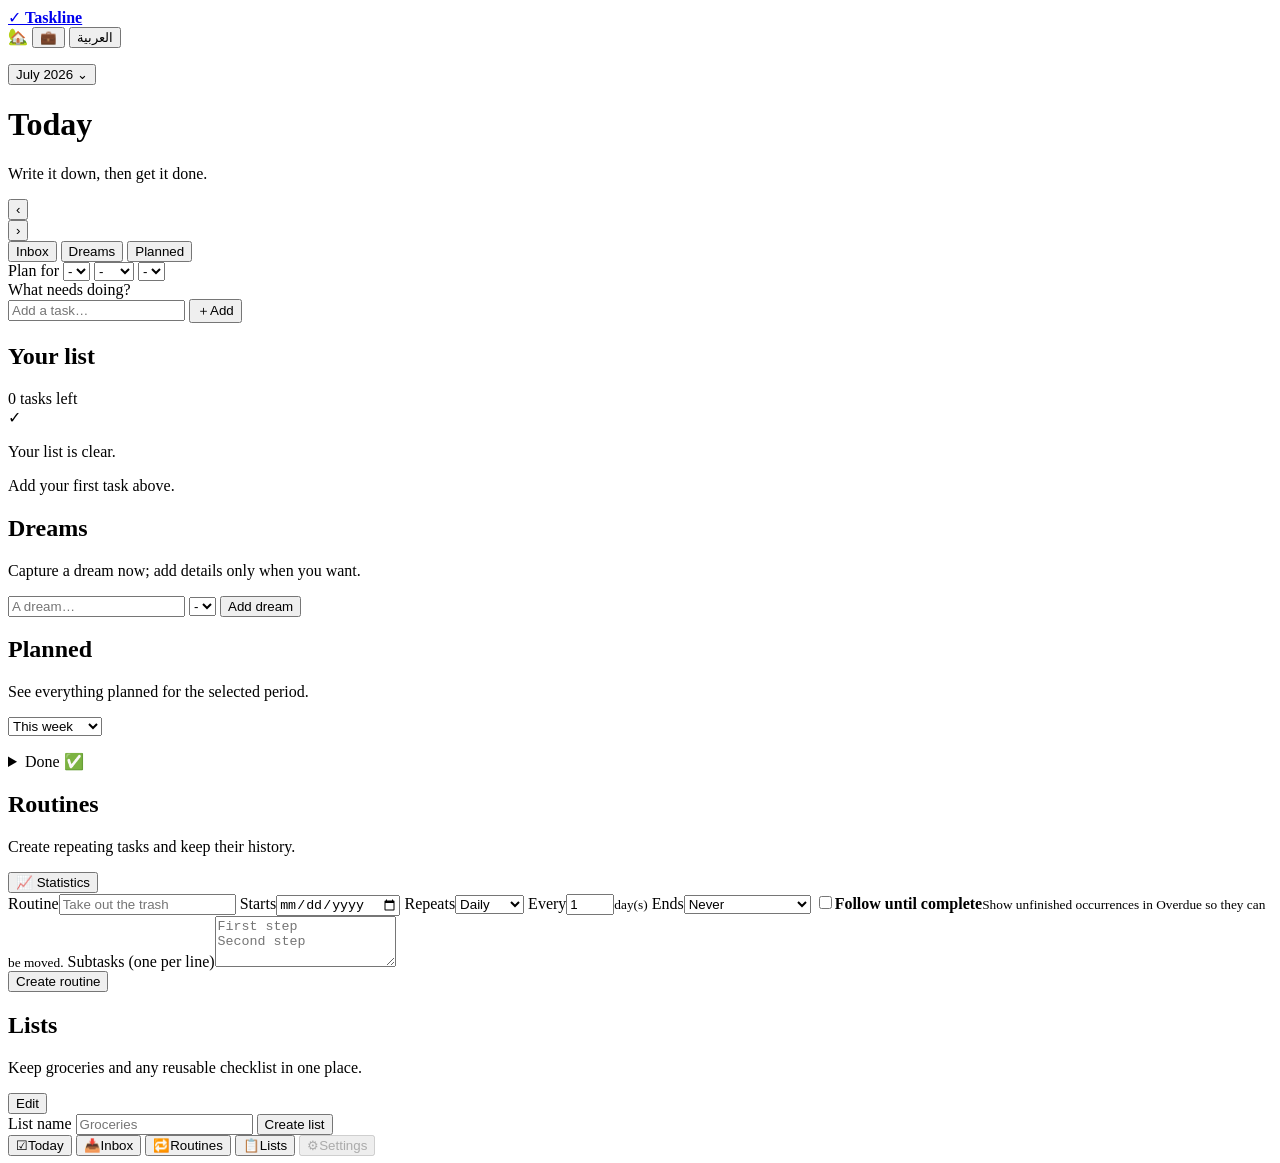
==== static/index.html @ 9ea775cc "Archive completed tasks to their completion day and reorder actions" ====
<!doctype html>
<html lang="en">
<head>
  <meta charset="utf-8">
  <meta name="viewport" content="width=device-width, initial-scale=1, viewport-fit=cover">
  <meta name="theme-color" content="#28553f">
  <meta name="color-scheme" content="light">
  <meta name="mobile-web-app-capable" content="yes">
  <meta name="apple-mobile-web-app-capable" content="yes">
  <meta name="apple-mobile-web-app-status-bar-style" content="black-translucent">
  <meta name="apple-mobile-web-app-title" content="Taskline">
  <title>Taskline</title>
  <meta name="description" content="A calm, focused checklist.">
  <link rel="icon" type="image/png" sizes="192x192" href="/icon-192.png?v=1">
  <link rel="apple-touch-icon" sizes="192x192" href="/icon-192.png?v=1">
  <link rel="manifest" href="/manifest.webmanifest">
  <link rel="stylesheet" href="/styles.css?v=15">
  <script src="/task-order.js?v=1" defer></script>
  <script src="/calendar-utils.js?v=1" defer></script>
  <script src="/app.js?v=15" defer></script>
</head>
<body>
  <header class="app-header">
    <a class="brand" href="/" aria-label="Taskline home"><span>✓</span> <strong id="brand-title">Taskline</strong></a>
    <div class="header-actions">
      <button id="install-app" class="header-action install-app" type="button" aria-label="Install Taskline" title="Install Taskline" hidden>⬇</button>
      <span id="workspace-indicator" class="workspace-indicator" role="status" aria-label="Personal space" title="Personal space">🏡</span>
      <button id="workspace-toggle" class="header-action workspace-toggle" type="button" aria-label="Switch to Work" title="Switch to Work">💼</button>
      <button id="language-toggle" class="header-action" type="button" aria-label="Change language">العربية</button>
    </div>
  </header>

  <main class="shell">
    <p id="form-error" class="error app-error" role="alert"></p>
    <p id="task-notice" class="task-notice" role="status"></p>
    <header class="page-heading">
      <div class="heading-topline date-only">
        <button id="month-picker" class="month-picker" type="button" aria-haspopup="dialog" aria-expanded="false"><span id="month-label">July 2026</span> <span aria-hidden="true">⌄</span></button>
        <button id="today-button" class="today-button" type="button" hidden>Today</button>
      </div>
      <h1 id="day-title">Today</h1>
      <p class="intro">Write it down, then get it done.</p>
    </header>

    <nav class="week-nav date-only" aria-label="Choose a day">
      <button id="previous-day" class="day-arrow" type="button" aria-label="Previous day">‹</button>
      <div id="week-strip" class="week-strip"></div>
      <button id="next-day" class="day-arrow" type="button" aria-label="Next day">›</button>
    </nav>

    <nav class="inbox-advanced-nav" aria-label="Inbox sections">
      <button id="inbox-tab" class="active" type="button">Inbox</button>
      <button id="dreams-tab" type="button">Dreams</button>
      <button id="history-tab" type="button">Planned</button>
    </nav>

    <div class="inbox-planning inbox-task-only">
      <label for="planning-kind">Plan for</label>
      <select id="planning-year" aria-label="Year"><option value="">-</option></select>
      <select id="planning-quarter" aria-label="Quarter"><option value="">-</option><option value="1">Q1</option><option value="2">Q2</option><option value="3">Q3</option><option value="4">Q4</option></select>
      <select id="planning-month" aria-label="Month"><option value="">-</option></select>
    </div>

    <form id="task-form" class="composer task-workspace" autocomplete="off">
      <label class="sr-only" for="task-input">What needs doing?</label>
      <div class="input-row">
        <input id="task-input" name="task" maxlength="280" placeholder="Add a task…" required>
        <button class="add-button" type="submit" aria-label="Add task"><span aria-hidden="true">＋</span><span class="add-label">Add</span></button>
      </div>
    </form>

    <section class="tasks-section task-workspace" aria-labelledby="tasks-heading">
      <div class="section-heading">
        <h2 id="tasks-heading">Your list</h2>
        <div class="list-tools">
          <select id="label-filter" class="label-filter" aria-label="Filter by label" hidden><option value="">All labels</option></select>
          <span id="task-count">0 tasks left</span>
        </div>
      </div>
      <div id="empty-state" class="empty-state">
        <div class="empty-mark" aria-hidden="true">✓</div>
        <p>Your list is clear.</p>
        <span>Add your first task above.</span>
      </div>
      <ol id="task-list" aria-live="polite"></ol>
      <p id="drag-hint" class="drag-hint" hidden>Hold and drag a task to reorder it.</p>
    </section>

    <section id="dreams-section" class="advanced-section">
      <form id="dream-form" class="advanced-composer">
        <div><h2>Dreams</h2><p>Capture a dream now; add details only when you want.</p></div>
        <input id="dream-title" maxlength="280" placeholder="A dream…" required>
        <select id="dream-year" aria-label="Expected year"><option value="">-</option></select>
        <button type="submit">Add dream</button>
      </form>
      <div id="dream-list" class="dream-list"></div>
    </section>

    <section id="history-section" class="advanced-section">
      <div class="history-heading"><div><h2>Planned</h2><p>See everything planned for the selected period.</p></div>
        <select id="history-period"><option value="week">This week</option><option value="month">This month</option><option value="quarter">This quarter</option><option value="tertial">This tertial</option><option value="year">This year</option></select>
      </div>
      <p id="history-range" class="history-range"></p>
      <div id="history-list" class="history-list"></div>
      <details id="done-section" class="done-section"><summary>Done ✅ <span id="done-count"></span></summary><div id="done-list" class="history-list"></div></details>
    </section>

    <section id="overdue-section" class="overdue-section" aria-labelledby="overdue-heading" hidden>
      <div class="section-heading">
        <h2 id="overdue-heading">Overdue</h2>
        <span id="overdue-count"></span>
      </div>
      <ul id="overdue-list" class="overdue-list"></ul>
    </section>

    <section id="routines-section" class="advanced-section routines-section">
      <div class="routine-hero">
        <div><h2 id="routine-heading">Routines</h2><p id="routine-description">Create repeating tasks and keep their history.</p></div>
        <button id="routine-stats-toggle" type="button" aria-expanded="false">📈 <span>Statistics</span></button>
      </div>
      <form id="routine-form" class="routine-form" autocomplete="off">
        <input id="routine-id" type="hidden">
        <label class="wide"><span id="routine-title-label">Routine</span><input id="routine-title" maxlength="280" placeholder="Take out the trash" required></label>
        <label><span id="routine-start-label">Starts</span><input id="routine-start" type="date" required></label>
        <label><span id="routine-frequency-label">Repeats</span><select id="routine-frequency"><option value="daily">Daily</option><option value="weekly">Weekly</option><option value="monthly">Monthly</option><option value="yearly">Yearly</option></select></label>
        <label><span id="routine-interval-label">Every</span><span class="interval-control"><input id="routine-interval" type="number" min="1" max="99" value="1"><small id="routine-interval-unit">day(s)</small></span></label>
        <fieldset id="routine-weekdays" class="routine-schedule wide" hidden><legend>Days of the week</legend><div class="weekday-options"><label><input type="checkbox" value="6"><span>Sun</span></label><label><input type="checkbox" value="0"><span>Mon</span></label><label><input type="checkbox" value="1"><span>Tue</span></label><label><input type="checkbox" value="2"><span>Wed</span></label><label><input type="checkbox" value="3"><span>Thu</span></label><label><input type="checkbox" value="4"><span>Fri</span></label><label><input type="checkbox" value="5"><span>Sat</span></label></div></fieldset>
        <label id="routine-monthly" class="routine-schedule" hidden><span>Day of month</span><select id="routine-month-day"></select></label>
        <div id="routine-yearly" class="routine-schedule routine-yearly" hidden><label><span>Month</span><select id="routine-year-month"></select></label><label><span>Day</span><select id="routine-year-day"></select></label></div>
        <label><span id="routine-end-label">Ends</span><select id="routine-end-mode"><option value="never">Never</option><option value="date">On a date</option><option value="count">After occurrences</option></select></label>
        <label id="routine-end-value-wrap" hidden><span id="routine-end-value-label">End value</span><input id="routine-end-value"></label>
        <label class="follow-option wide"><input id="routine-follow" type="checkbox"><span><strong id="routine-follow-title">Follow until complete</strong><small id="routine-follow-help">Show unfinished occurrences in Overdue so they can be moved.</small></span></label>
        <label class="wide"><span id="routine-steps-label">Subtasks (one per line)</span><textarea id="routine-steps" rows="3" maxlength="3000" placeholder="First step&#10;Second step"></textarea></label>
        <div class="routine-form-actions wide"><button id="routine-cancel" type="button" hidden>Cancel</button><button id="routine-save" type="submit">Create routine</button></div>
      </form>
      <div id="routine-list" class="routine-list"></div>
      <section id="routine-stats" class="routine-stats" hidden>
        <div class="routine-stats-controls">
          <select id="routine-stats-period" aria-label="Statistics period"><option value="7">7 days</option><option value="30" selected>30 days</option><option value="365">1 year</option></select>
          <select id="routine-stats-metric" aria-label="Statistics metric"><option value="percentage">Completion percentage</option><option value="count">Completed count</option></select>
          <select id="routine-stats-filter" aria-label="Routine filter"><option value="">All routines</option></select>
        </div>
        <div class="chart-wrap"><canvas id="routine-chart" height="220" role="img" aria-label="Routine progress chart"></canvas></div>
        <p id="routine-chart-summary" class="history-range"></p>
      </section>
    </section>

    <section id="lists-section" class="advanced-section lists-section">
      <div class="lists-hero">
        <div><h2 id="lists-heading">Lists</h2><p id="lists-description">Keep groceries and any reusable checklist in one place.</p></div>
        <button id="lists-edit-toggle" class="lists-edit-toggle" type="button" aria-pressed="false">Edit</button>
      </div>
      <form id="list-form" class="list-form" autocomplete="off">
        <label class="sr-only" for="list-title">List name</label>
        <input id="list-title" maxlength="280" placeholder="Groceries" required>
        <button id="list-create" type="submit">Create list</button>
      </form>
      <div id="lists-list" class="lists-list" aria-live="polite"></div>
    </section>
  </main>

  <nav class="bottom-nav" aria-label="Main navigation">
    <button id="nav-today" type="button" class="active" aria-current="page"><span aria-hidden="true">☑</span>Today</button>
    <button id="nav-inbox" type="button"><span aria-hidden="true">📥</span>Inbox</button>
    <button id="nav-routines" type="button"><span aria-hidden="true">🔁</span>Routines</button>
    <button id="nav-lists" type="button"><span aria-hidden="true">📋</span>Lists</button>
    <button id="nav-settings" type="button" disabled title="Settings will be available later"><span aria-hidden="true">⚙</span>Settings</button>
  </nav>
  <dialog id="subtask-dialog" class="label-dialog subtask-dialog" aria-labelledby="subtask-heading" aria-describedby="subtask-parent-title">
    <form id="subtask-form" autocomplete="off">
      <div class="dialog-heading">
        <h2 id="subtask-heading">Subtasks</h2>
        <button type="button" id="subtask-close" aria-label="Close">×</button>
      </div>
      <p id="subtask-parent-title" class="subtask-parent-title"></p>
      <p id="subtask-progress" role="status"></p>
      <ul id="subtask-preview" class="subtask-preview"></ul>
      <label id="subtask-input-label" for="subtask-input">Add a small step</label>
      <input id="subtask-input" maxlength="280" required>
      <p id="subtask-error" class="error" role="alert"></p>
      <div class="dialog-actions">
        <button id="subtask-done" type="button">Done</button>
        <button id="subtask-save" class="save-label" type="submit">Add subtask</button>
      </div>
    </form>
  </dialog>
  <dialog id="label-dialog" class="label-dialog">
    <form id="label-form" method="dialog">
      <div class="dialog-heading">
        <div><small>Organize task</small><h2>Add a label</h2></div>
        <button type="button" class="dialog-close" aria-label="Close">×</button>
      </div>
      <label for="label-name">Label name</label>
      <div id="label-suggestions" class="label-suggestions" aria-label="Saved labels"></div>
      <input id="label-name" maxlength="40" placeholder="Home, Car, Work…">
      <fieldset>
        <legend>Color</legend>
        <div class="color-options">
          <label><input type="radio" name="label-color" value="green" checked><span class="green"></span></label>
          <label><input type="radio" name="label-color" value="blue"><span class="blue"></span></label>
          <label><input type="radio" name="label-color" value="orange"><span class="orange"></span></label>
          <label><input type="radio" name="label-color" value="purple"><span class="purple"></span></label>
          <label><input type="radio" name="label-color" value="red"><span class="red"></span></label>
          <label><input type="radio" name="label-color" value="gray"><span class="gray"></span></label>
        </div>
      </fieldset>
      <div class="dialog-actions">
        <button id="remove-label" type="button">Remove label</button>
        <button class="save-label" type="submit">Save label</button>
      </div>
    </form>
  </dialog>
  <dialog id="edit-dialog" class="label-dialog edit-dialog">
    <form id="edit-form" method="dialog">
      <div class="dialog-heading">
        <div><small>Edit task</small><h2>Task details</h2></div>
        <button type="button" class="dialog-close edit-dialog-close" aria-label="Close">×</button>
      </div>
      <label for="edit-title">Task</label>
      <input id="edit-title" maxlength="280" required>
      <div class="edit-day-date"><label for="edit-date">Date</label><input id="edit-date" type="date"></div>
      <div class="edit-inbox-plan" hidden><label>Planned</label><div class="planning-wheels"><select id="edit-plan-year"><option value="">-</option></select><select id="edit-plan-quarter"><option value="">-</option><option value="1">Q1</option><option value="2">Q2</option><option value="3">Q3</option><option value="4">Q4</option></select><select id="edit-plan-month"><option value="">-</option></select></div></div>
      <div class="dialog-actions"><button class="save-label" type="submit">Save changes</button></div>
    </form>
  </dialog>
  <dialog id="dream-dialog" class="label-dialog dream-dialog">
    <form id="dream-detail-form">
      <div class="dialog-heading"><div><small>Dream details</small><h2 id="dream-dialog-title"></h2></div><button id="dream-dialog-close" type="button" class="dialog-close" aria-label="Close">×</button></div>
      <details><summary>Add a description or vision</summary><textarea id="dream-description" rows="5" placeholder="Describe what this dream looks and feels like…"></textarea></details>
      <details><summary>Add an image</summary><input id="dream-image" type="file" accept="image/png,image/jpeg,image/webp"><img id="dream-preview" alt="Dream image" hidden></details>
      <details open><summary>Inner tasks</summary><div id="dream-items" class="dream-items"></div><div class="inner-task-add"><input id="dream-item-title" maxlength="280" placeholder="Add a small step…"><button id="add-dream-item" type="button">Add</button></div></details>
      <div class="dialog-actions"><button class="save-label" type="submit">Save details</button></div>
    </form>
  </dialog>
  <dialog id="install-dialog" class="label-dialog install-dialog">
    <form method="dialog">
      <div class="dialog-heading"><div><small id="install-dialog-kicker">Install app</small><h2 id="install-dialog-title">Add Taskline to your phone</h2></div><button type="submit" class="dialog-close" aria-label="Close">×</button></div>
      <p id="install-dialog-message">Open your browser menu, then choose Add to Home Screen.</p>
      <div class="dialog-actions"><button id="install-dialog-close" class="save-label" type="submit">Got it</button></div>
    </form>
  </dialog>
  <dialog id="month-dialog" class="month-dialog" aria-labelledby="month-dialog-title">
    <div class="month-dialog-content">
      <header class="month-calendar-header">
        <button id="month-dialog-previous" class="month-calendar-arrow" type="button" aria-label="Previous month">‹</button>
        <div><small id="month-dialog-kicker">Full month</small><h2 id="month-dialog-title">July 2026</h2></div>
        <button id="month-dialog-next" class="month-calendar-arrow" type="button" aria-label="Next month">›</button>
      </header>
      <div id="month-weekdays" class="month-weekdays" aria-hidden="true"></div>
      <div id="month-grid" class="month-grid" role="grid" aria-label="Choose a day"></div>
      <div class="month-legend" aria-label="Day status legend">
        <span><i class="status-dot incomplete"></i><span id="month-legend-incomplete">Needs attention</span></span>
        <span><i class="status-dot complete"></i><span id="month-legend-complete">All complete</span></span>
      </div>
      <footer class="month-dialog-actions">
        <button id="month-dialog-close" type="button">Close</button>
        <button id="month-dialog-today" type="button">Today</button>
      </footer>
    </div>
  </dialog>
  <div id="announcer" class="sr-only" aria-live="assertive"></div>
</body>
</html>
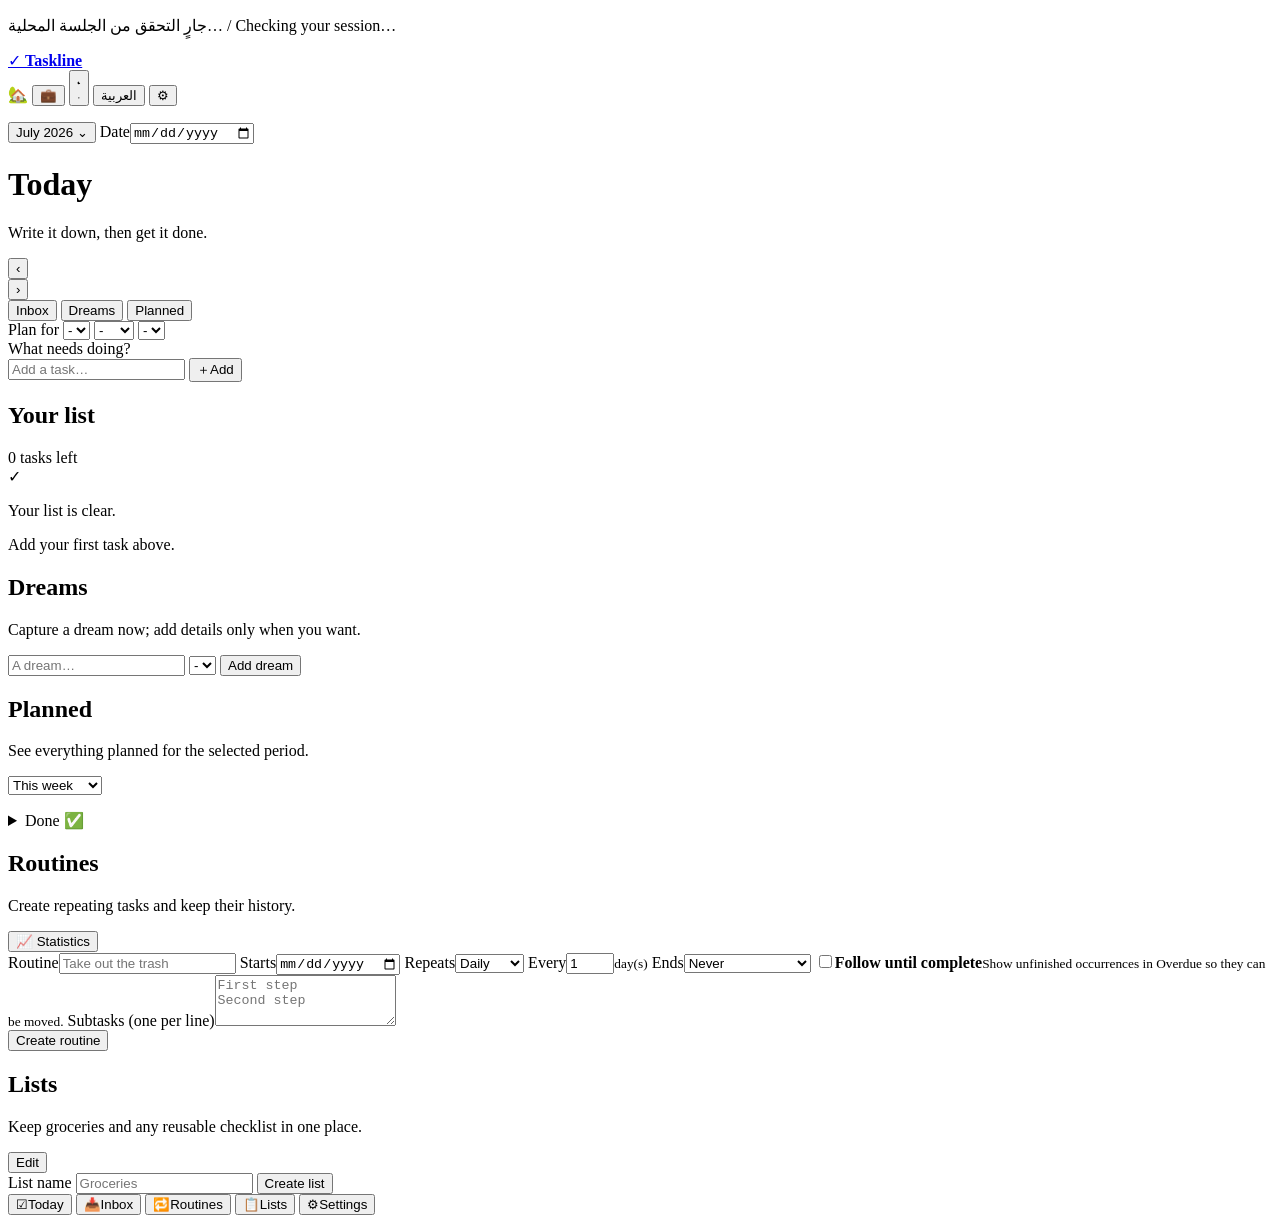
==== commit fee99eba: "Prepare Render deployment and publish current Taskline data" ====
--- a/static/index.html
+++ b/static/index.html
@@ -1,5 +1,5 @@
 <!doctype html>
-<html lang="en">
+<html lang="en" class="auth-pending">
 <head>
   <meta charset="utf-8">
   <meta name="viewport" content="width=device-width, initial-scale=1, viewport-fit=cover">
@@ -14,19 +14,30 @@
   <link rel="icon" type="image/png" sizes="192x192" href="/icon-192.png?v=1">
   <link rel="apple-touch-icon" sizes="192x192" href="/icon-192.png?v=1">
   <link rel="manifest" href="/manifest.webmanifest">
-  <link rel="stylesheet" href="/styles.css?v=15">
-  <script src="/task-order.js?v=1" defer></script>
-  <script src="/calendar-utils.js?v=1" defer></script>
-  <script src="/app.js?v=15" defer></script>
+  <script src="/storage.js?v=1"></script>
+  <script src="/theme.js?v=3"></script>
+  <link rel="stylesheet" href="/styles.css?v=22">
+  <link rel="stylesheet" href="/theme.css?v=4">
+  <link rel="stylesheet" href="/settings.css?v=1">
+  <script src="/task-order.js?v=4" defer></script>
+  <script src="/calendar-utils.js?v=4" defer></script>
+  <script src="/settings.js?v=3" defer></script>
+  <script src="/auth.js?v=1" defer></script>
 </head>
 <body>
+  <p id="auth-loading" role="status">جارٍ التحقق من الجلسة المحلية… / Checking your session…</p>
   <header class="app-header">
     <a class="brand" href="/" aria-label="Taskline home"><span>✓</span> <strong id="brand-title">Taskline</strong></a>
     <div class="header-actions">
       <button id="install-app" class="header-action install-app" type="button" aria-label="Install Taskline" title="Install Taskline" hidden>⬇</button>
       <span id="workspace-indicator" class="workspace-indicator" role="status" aria-label="Personal space" title="Personal space">🏡</span>
       <button id="workspace-toggle" class="header-action workspace-toggle" type="button" aria-label="Switch to Work" title="Switch to Work">💼</button>
+      <button id="theme-toggle" class="header-action theme-toggle" type="button" aria-label="Dark mode" aria-pressed="false" title="Switch to dark mode">
+        <svg class="theme-moon" viewBox="0 0 24 24" aria-hidden="true"><path d="M20.5 13a8.5 8.5 0 0 1-9.5-9.5A8.5 8.5 0 1 0 20.5 13Z"/></svg>
+        <svg class="theme-sun" viewBox="0 0 24 24" aria-hidden="true"><circle cx="12" cy="12" r="4"/><path d="M12 2v2m0 16v2M2 12h2m16 0h2M4.9 4.9l1.4 1.4m11.4 11.4 1.4 1.4m0-14.2-1.4 1.4M6.3 17.7l-1.4 1.4"/></svg>
+      </button>
       <button id="language-toggle" class="header-action" type="button" aria-label="Change language">العربية</button>
+      <button id="settings-open" class="header-action" type="button" aria-label="Settings" title="Settings">⚙</button>
     </div>
   </header>
 
@@ -36,6 +47,7 @@
     <header class="page-heading">
       <div class="heading-topline date-only">
         <button id="month-picker" class="month-picker" type="button" aria-haspopup="dialog" aria-expanded="false"><span id="month-label">July 2026</span> <span aria-hidden="true">⌄</span></button>
+        <label id="simple-date-label"><span>Date</span><input id="simple-date" type="date"></label>
         <button id="today-button" class="today-button" type="button" hidden>Today</button>
       </div>
       <h1 id="day-title">Today</h1>
@@ -130,7 +142,7 @@
         <label><span id="routine-end-label">Ends</span><select id="routine-end-mode"><option value="never">Never</option><option value="date">On a date</option><option value="count">After occurrences</option></select></label>
         <label id="routine-end-value-wrap" hidden><span id="routine-end-value-label">End value</span><input id="routine-end-value"></label>
         <label class="follow-option wide"><input id="routine-follow" type="checkbox"><span><strong id="routine-follow-title">Follow until complete</strong><small id="routine-follow-help">Show unfinished occurrences in Overdue so they can be moved.</small></span></label>
-        <label class="wide"><span id="routine-steps-label">Subtasks (one per line)</span><textarea id="routine-steps" rows="3" maxlength="3000" placeholder="First step&#10;Second step"></textarea></label>
+        <label class="wide routine-steps-field"><span id="routine-steps-label">Subtasks (one per line)</span><textarea id="routine-steps" rows="3" maxlength="3000" placeholder="First step&#10;Second step"></textarea></label>
         <div class="routine-form-actions wide"><button id="routine-cancel" type="button" hidden>Cancel</button><button id="routine-save" type="submit">Create routine</button></div>
       </form>
       <div id="routine-list" class="routine-list"></div>
@@ -157,6 +169,7 @@
       </form>
       <div id="lists-list" class="lists-list" aria-live="polite"></div>
     </section>
+    <section id="settings-section" class="advanced-section" aria-label="Settings"></section>
   </main>
 
   <nav class="bottom-nav" aria-label="Main navigation">
@@ -164,7 +177,9 @@
     <button id="nav-inbox" type="button"><span aria-hidden="true">📥</span>Inbox</button>
     <button id="nav-routines" type="button"><span aria-hidden="true">🔁</span>Routines</button>
     <button id="nav-lists" type="button"><span aria-hidden="true">📋</span>Lists</button>
-    <button id="nav-settings" type="button" disabled title="Settings will be available later"><span aria-hidden="true">⚙</span>Settings</button>
+    <button id="nav-settings" type="button"><span aria-hidden="true">⚙</span>Settings</button>
+    <button id="nav-dreams" type="button" hidden><span aria-hidden="true">✨</span>Dreams</button>
+    <button id="nav-planned" type="button" hidden><span aria-hidden="true">🗓</span>Planned</button>
   </nav>
   <dialog id="subtask-dialog" class="label-dialog subtask-dialog" aria-labelledby="subtask-heading" aria-describedby="subtask-parent-title">
     <form id="subtask-form" autocomplete="off">
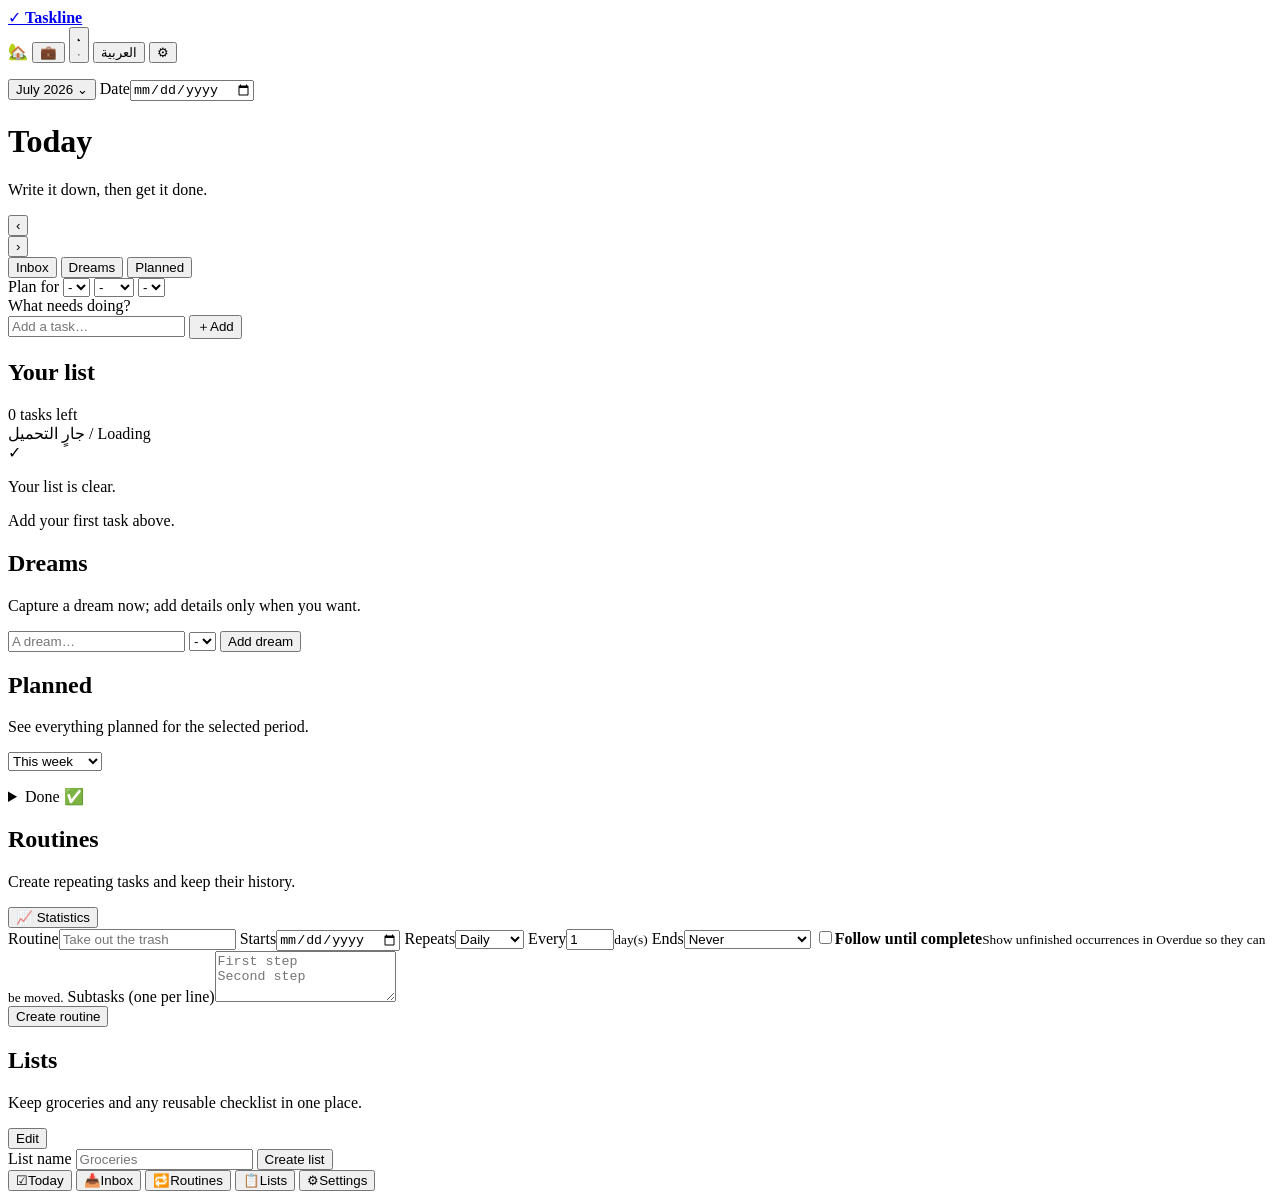
==== commit 8d562d59: "Keep the reload shell stable and load session and assets in parallel" ====
--- a/static/index.html
+++ b/static/index.html
@@ -1,5 +1,5 @@
 <!doctype html>
-<html lang="en" class="auth-pending">
+<html lang="en" class="shell-pending data-pending">
 <head>
   <meta charset="utf-8">
   <meta name="viewport" content="width=device-width, initial-scale=1, viewport-fit=cover">
@@ -16,17 +16,18 @@
   <link rel="manifest" href="/manifest.webmanifest">
   <script src="/storage.js?v=1"></script>
   <script src="/theme.js?v=3"></script>
-  <link rel="stylesheet" href="/styles.css?v=22">
+  <link rel="stylesheet" href="/styles.css?v=23">
   <link rel="stylesheet" href="/theme.css?v=4">
   <link rel="stylesheet" href="/settings.css?v=1">
   <script src="/task-order.js?v=4" defer></script>
   <script src="/calendar-utils.js?v=4" defer></script>
-  <script src="/settings.js?v=3" defer></script>
-  <script src="/auth.js?v=1" defer></script>
+  <script src="/settings.js?v=4" defer></script>
+  <script src="/auth.js?v=2" defer></script>
+  <script src="/app.js?v=31" defer></script>
 </head>
 <body>
-  <p id="auth-loading" role="status">جارٍ التحقق من الجلسة المحلية… / Checking your session…</p>
-  <header class="app-header">
+  <p id="startup-error" role="alert" hidden><span></span> <a href="/">إعادة المحاولة / Retry</a></p>
+  <header class="app-header" inert>
     <a class="brand" href="/" aria-label="Taskline home"><span>✓</span> <strong id="brand-title">Taskline</strong></a>
     <div class="header-actions">
       <button id="install-app" class="header-action install-app" type="button" aria-label="Install Taskline" title="Install Taskline" hidden>⬇</button>
@@ -41,7 +42,7 @@
     </div>
   </header>
 
-  <main class="shell">
+  <main class="shell" inert aria-busy="true">
     <p id="form-error" class="error app-error" role="alert"></p>
     <p id="task-notice" class="task-notice" role="status"></p>
     <header class="page-heading">
@@ -89,6 +90,7 @@
           <span id="task-count">0 tasks left</span>
         </div>
       </div>
+      <div id="tasks-loading" role="status"><span class="sr-only">جارٍ التحميل / Loading</span><span aria-hidden="true"></span><span aria-hidden="true"></span><span aria-hidden="true"></span></div>
       <div id="empty-state" class="empty-state">
         <div class="empty-mark" aria-hidden="true">✓</div>
         <p>Your list is clear.</p>
@@ -172,7 +174,7 @@
     <section id="settings-section" class="advanced-section" aria-label="Settings"></section>
   </main>
 
-  <nav class="bottom-nav" aria-label="Main navigation">
+  <nav inert class="bottom-nav" aria-label="Main navigation">
     <button id="nav-today" type="button" class="active" aria-current="page"><span aria-hidden="true">☑</span>Today</button>
     <button id="nav-inbox" type="button"><span aria-hidden="true">📥</span>Inbox</button>
     <button id="nav-routines" type="button"><span aria-hidden="true">🔁</span>Routines</button>
